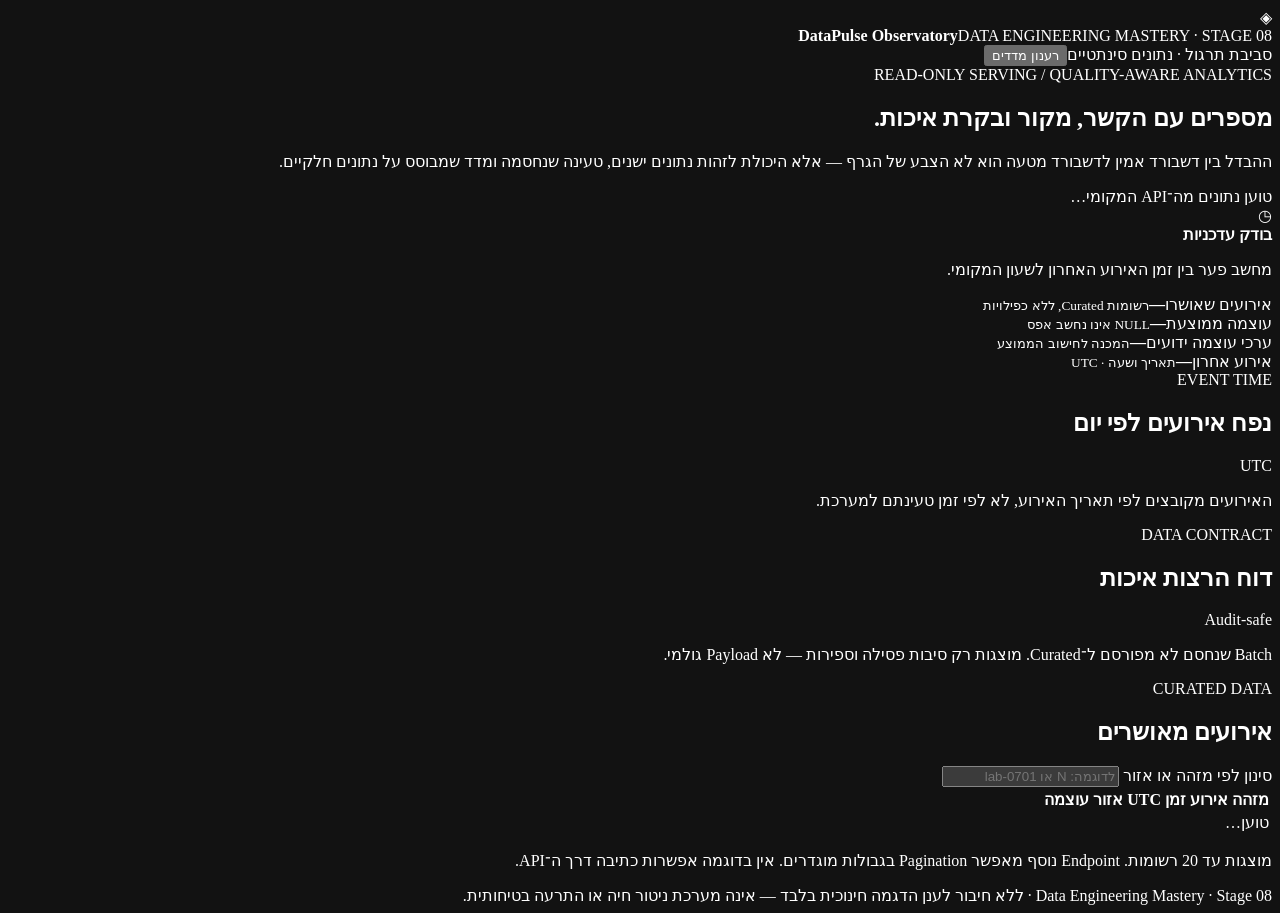
==== labs/08-serving/web/index.html @ 3826bec5 "feat(stage08): add accessible RTL dashboard with quality and stale-data warnings" ====
<!doctype html>
<html lang="he" dir="rtl">
<head>
  <meta charset="utf-8">
  <meta name="viewport" content="width=device-width, initial-scale=1">
  <meta name="color-scheme" content="dark">
  <meta name="description" content="Data Engineering Mastery — Stage 08 local synthetic data-serving exercise">
  <title>DataPulse Observatory | Stage 08</title>
  <link rel="stylesheet" href="/styles.css">
  <script defer src="/app.js"></script>
</head>
<body>
  <div class="shell">
    <header class="topbar">
      <div class="identity"><span class="logo" aria-hidden="true">◈</span>
        <div><strong>DataPulse <span class="name-accent">Observatory</span></strong><span class="subtitle">DATA ENGINEERING MASTERY · STAGE 08</span></div>
      </div>
      <div class="header-actions"><span class="pill">סביבת תרגול · נתונים סינתטיים</span><button id="refresh" type="button">רענון מדדים</button></div>
    </header>
    <main>
      <section class="hero">
        <div class="eyebrow">READ-ONLY SERVING / QUALITY-AWARE ANALYTICS</div>
        <h1>מספרים עם <span>הקשר, מקור ובקרת איכות.</span></h1>
        <p>ההבדל בין דשבורד אמין לדשבורד מטעה הוא לא הצבע של הגרף — אלא היכולת לזהות נתונים ישנים, טעינה שנחסמה ומדד שמבוסס על נתונים חלקיים.</p>
        <div id="system-status" role="status" aria-live="polite" class="system-status">טוען נתונים מה־API המקומי…</div>
      </section>

      <section class="alert" id="freshness-panel" aria-live="polite">
        <span class="alert-symbol" aria-hidden="true">◷</span>
        <div><strong id="freshness-title">בודק עדכניות</strong><p id="freshness-details">מחשב פער בין זמן האירוע האחרון לשעון המקומי.</p></div>
      </section>

      <section class="kpis" aria-label="מדדים נבחרים">
        <article class="metric"><span>אירועים שאושרו</span><strong id="event-count">—</strong><small>רשומות Curated, ללא כפילויות</small></article>
        <article class="metric"><span>עוצמה ממוצעת</span><strong id="magnitude-avg">—</strong><small>NULL אינו נחשב אפס</small></article>
        <article class="metric"><span>ערכי עוצמה ידועים</span><strong id="magnitude-known">—</strong><small>המכנה לחישוב הממוצע</small></article>
        <article class="metric"><span>אירוע אחרון</span><strong id="last-event" class="compact">—</strong><small>תאריך ושעה · UTC</small></article>
      </section>

      <section class="panels">
        <article class="panel">
          <div class="panel-heading"><div><span class="eyebrow">EVENT TIME</span><h2>נפח אירועים לפי יום</h2></div><span class="mini-tag">UTC</span></div>
          <div id="daily-chart" class="chart" role="img" aria-label="תרשים עמודות: אירועים לפי יום"></div>
          <p class="caption">האירועים מקובצים לפי תאריך האירוע, לא לפי זמן טעינתם למערכת.</p>
        </article>
        <article class="panel">
          <div class="panel-heading"><div><span class="eyebrow">DATA CONTRACT</span><h2>דוח הרצות איכות</h2></div><span class="mini-tag">Audit-safe</span></div>
          <p class="explain">Batch שנחסם לא מפורסם ל־Curated. מוצגות רק סיבות פסילה וספירות — לא Payload גולמי.</p>
          <div id="quality-runs" class="quality-list" aria-live="polite"></div>
        </article>
      </section>

      <section class="panel table-panel">
        <div class="panel-heading"><div><span class="eyebrow">CURATED DATA</span><h2>אירועים מאושרים</h2></div>
          <label class="search-label" for="filter">סינון לפי מזהה או אזור
            <input id="filter" type="search" placeholder="לדוגמה: N או lab-0701" autocomplete="off">
          </label>
        </div>
        <div class="table-wrap">
          <table><thead><tr><th>מזהה אירוע</th><th>זמן UTC</th><th>אזור</th><th>עוצמה</th></tr></thead>
          <tbody id="events"><tr><td colspan="4">טוען…</td></tr></tbody></table>
        </div>
        <p class="caption">מוצגות עד 20 רשומות. Endpoint נוסף מאפשר Pagination בגבולות מוגדרים. אין בדוגמה אפשרות כתיבה דרך ה־API.</p>
      </section>
    </main>
    <footer>
      <span>Data Engineering Mastery · Stage 08 · ללא חיבור לענן</span>
      <span>הדגמה חינוכית בלבד — אינה מערכת ניטור חיה או התרעה בטיחותית.</span>
    </footer>
  </div>
</body>
</html>
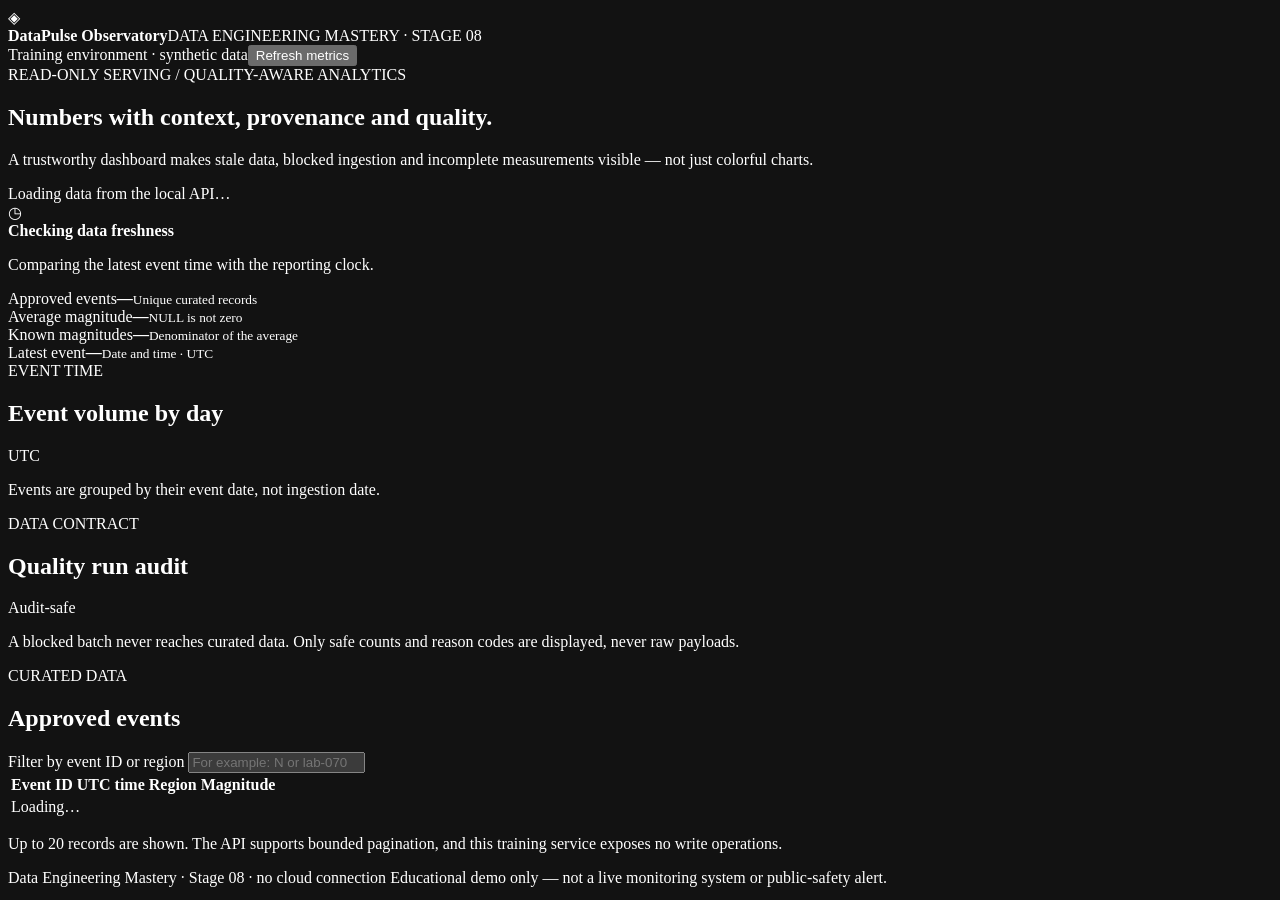
==== commit e1ceaaa1: "feat(ui): translate both dashboards to readable English and left-to-right presentation" ====
--- a/labs/08-serving/web/index.html
+++ b/labs/08-serving/web/index.html
@@ -1,5 +1,5 @@
 <!doctype html>
-<html lang="he" dir="rtl">
+<html lang="en" dir="ltr">
 <head>
   <meta charset="utf-8">
   <meta name="viewport" content="width=device-width, initial-scale=1">
@@ -15,59 +15,58 @@
       <div class="identity"><span class="logo" aria-hidden="true">◈</span>
         <div><strong>DataPulse <span class="name-accent">Observatory</span></strong><span class="subtitle">DATA ENGINEERING MASTERY · STAGE 08</span></div>
       </div>
-      <div class="header-actions"><span class="pill">סביבת תרגול · נתונים סינתטיים</span><button id="refresh" type="button">רענון מדדים</button></div>
+      <div class="header-actions"><span class="pill">Training environment · synthetic data</span><button id="refresh" type="button">Refresh metrics</button></div>
     </header>
     <main>
       <section class="hero">
         <div class="eyebrow">READ-ONLY SERVING / QUALITY-AWARE ANALYTICS</div>
-        <h1>מספרים עם <span>הקשר, מקור ובקרת איכות.</span></h1>
-        <p>ההבדל בין דשבורד אמין לדשבורד מטעה הוא לא הצבע של הגרף — אלא היכולת לזהות נתונים ישנים, טעינה שנחסמה ומדד שמבוסס על נתונים חלקיים.</p>
-        <div id="system-status" role="status" aria-live="polite" class="system-status">טוען נתונים מה־API המקומי…</div>
+        <h1>Numbers with <span>context, provenance and quality.</span></h1>
+        <p>A trustworthy dashboard makes stale data, blocked ingestion and incomplete measurements visible — not just colorful charts.</p>
+        <div id="system-status" role="status" aria-live="polite" class="system-status">Loading data from the local API…</div>
       </section>
 
       <section class="alert" id="freshness-panel" aria-live="polite">
         <span class="alert-symbol" aria-hidden="true">◷</span>
-        <div><strong id="freshness-title">בודק עדכניות</strong><p id="freshness-details">מחשב פער בין זמן האירוע האחרון לשעון המקומי.</p></div>
+        <div><strong id="freshness-title">Checking data freshness</strong><p id="freshness-details">Comparing the latest event time with the reporting clock.</p></div>
       </section>
 
-      <section class="kpis" aria-label="מדדים נבחרים">
-        <article class="metric"><span>אירועים שאושרו</span><strong id="event-count">—</strong><small>רשומות Curated, ללא כפילויות</small></article>
-        <article class="metric"><span>עוצמה ממוצעת</span><strong id="magnitude-avg">—</strong><small>NULL אינו נחשב אפס</small></article>
-        <article class="metric"><span>ערכי עוצמה ידועים</span><strong id="magnitude-known">—</strong><small>המכנה לחישוב הממוצע</small></article>
-        <article class="metric"><span>אירוע אחרון</span><strong id="last-event" class="compact">—</strong><small>תאריך ושעה · UTC</small></article>
+      <section class="kpis" aria-label="Key performance indicators">
+        <article class="metric"><span>Approved events</span><strong id="event-count">—</strong><small>Unique curated records</small></article>
+        <article class="metric"><span>Average magnitude</span><strong id="magnitude-avg">—</strong><small>NULL is not zero</small></article>
+        <article class="metric"><span>Known magnitudes</span><strong id="magnitude-known">—</strong><small>Denominator of the average</small></article>
+        <article class="metric"><span>Latest event</span><strong id="last-event" class="compact">—</strong><small>Date and time · UTC</small></article>
       </section>
 
       <section class="panels">
         <article class="panel">
-          <div class="panel-heading"><div><span class="eyebrow">EVENT TIME</span><h2>נפח אירועים לפי יום</h2></div><span class="mini-tag">UTC</span></div>
-          <div id="daily-chart" class="chart" role="img" aria-label="תרשים עמודות: אירועים לפי יום"></div>
-          <p class="caption">האירועים מקובצים לפי תאריך האירוע, לא לפי זמן טעינתם למערכת.</p>
+          <div class="panel-heading"><div><span class="eyebrow">EVENT TIME</span><h2>Event volume by day</h2></div><span class="mini-tag">UTC</span></div>
+          <div id="daily-chart" class="chart" role="img" aria-label="Bar chart of events per UTC day"></div>
+          <p class="caption">Events are grouped by their event date, not ingestion date.</p>
         </article>
         <article class="panel">
-          <div class="panel-heading"><div><span class="eyebrow">DATA CONTRACT</span><h2>דוח הרצות איכות</h2></div><span class="mini-tag">Audit-safe</span></div>
-          <p class="explain">Batch שנחסם לא מפורסם ל־Curated. מוצגות רק סיבות פסילה וספירות — לא Payload גולמי.</p>
+          <div class="panel-heading"><div><span class="eyebrow">DATA CONTRACT</span><h2>Quality run audit</h2></div><span class="mini-tag">Audit-safe</span></div>
+          <p class="explain">A blocked batch never reaches curated data. Only safe counts and reason codes are displayed, never raw payloads.</p>
           <div id="quality-runs" class="quality-list" aria-live="polite"></div>
         </article>
       </section>
 
       <section class="panel table-panel">
-        <div class="panel-heading"><div><span class="eyebrow">CURATED DATA</span><h2>אירועים מאושרים</h2></div>
-          <label class="search-label" for="filter">סינון לפי מזהה או אזור
-            <input id="filter" type="search" placeholder="לדוגמה: N או lab-0701" autocomplete="off">
+        <div class="panel-heading"><div><span class="eyebrow">CURATED DATA</span><h2>Approved events</h2></div>
+          <label class="search-label" for="filter">Filter by event ID or region
+            <input id="filter" type="search" placeholder="For example: N or lab-0701" autocomplete="off">
           </label>
         </div>
         <div class="table-wrap">
-          <table><thead><tr><th>מזהה אירוע</th><th>זמן UTC</th><th>אזור</th><th>עוצמה</th></tr></thead>
-          <tbody id="events"><tr><td colspan="4">טוען…</td></tr></tbody></table>
+          <table><thead><tr><th>Event ID</th><th>UTC time</th><th>Region</th><th>Magnitude</th></tr></thead>
+          <tbody id="events"><tr><td colspan="4">Loading…</td></tr></tbody></table>
         </div>
-        <p class="caption">מוצגות עד 20 רשומות. Endpoint נוסף מאפשר Pagination בגבולות מוגדרים. אין בדוגמה אפשרות כתיבה דרך ה־API.</p>
+        <p class="caption">Up to 20 records are shown. The API supports bounded pagination, and this training service exposes no write operations.</p>
       </section>
     </main>
     <footer>
-      <span>Data Engineering Mastery · Stage 08 · ללא חיבור לענן</span>
-      <span>הדגמה חינוכית בלבד — אינה מערכת ניטור חיה או התרעה בטיחותית.</span>
+      <span>Data Engineering Mastery · Stage 08 · no cloud connection</span>
+      <span>Educational demo only — not a live monitoring system or public-safety alert.</span>
     </footer>
   </div>
 </body>
 </html>
-
